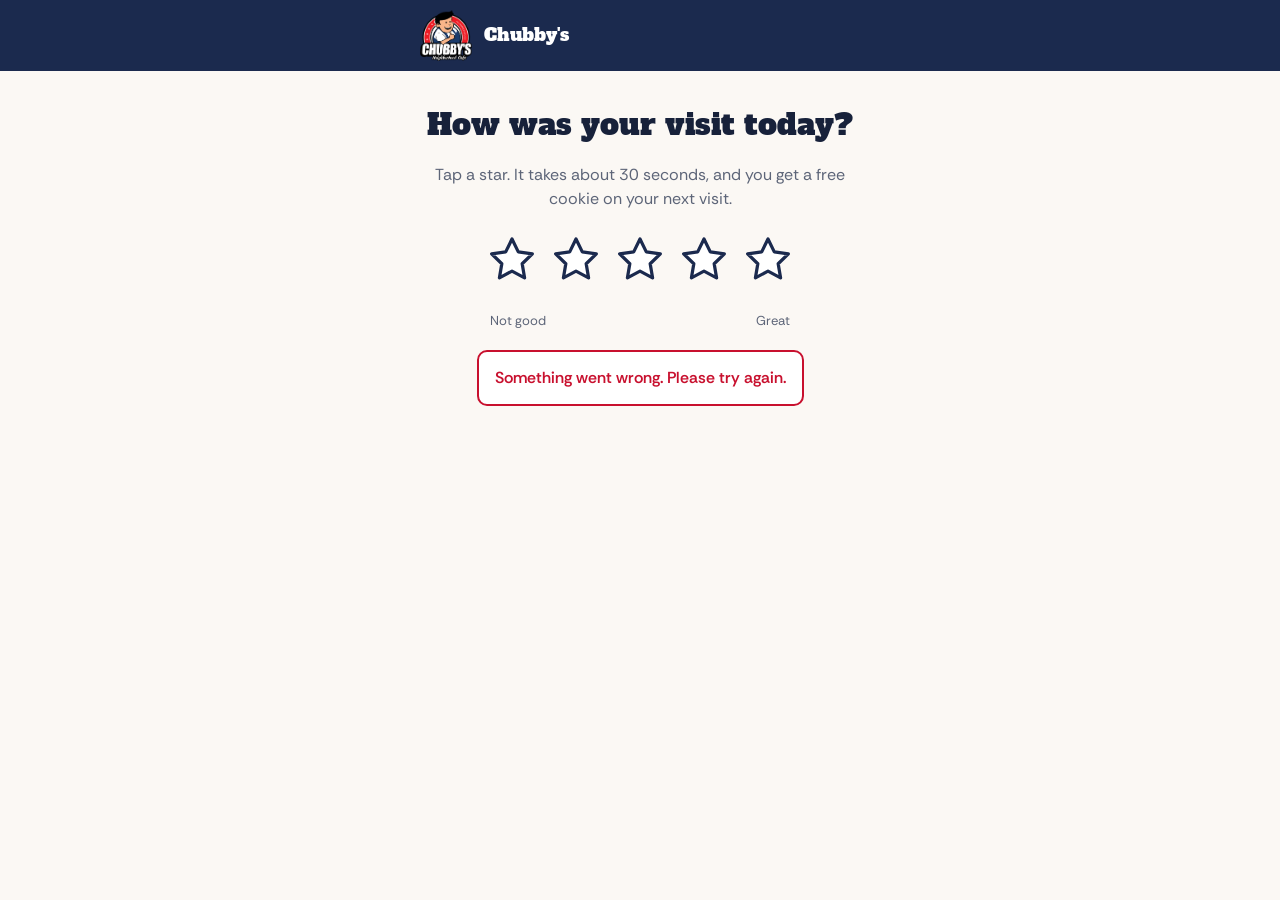
==== public/index.html @ 6172946b "Guest feedback survey pilot for Chubby's Express Lehi Survey page, one-time coupon codes with a staf" ====
<!doctype html>
<html lang="en">
<head>
<meta charset="utf-8">
<meta name="viewport" content="width=device-width, initial-scale=1">
<meta name="robots" content="noindex">
<title>How was your visit? | Chubby's</title>
<link rel="icon" type="image/png" href="assets/logo.png">
<link rel="preconnect" href="https://fonts.googleapis.com">
<link rel="preconnect" href="https://fonts.gstatic.com" crossorigin>
<link rel="stylesheet" href="https://fonts.googleapis.com/css2?family=Alfa+Slab+One&family=Rethink+Sans:wght@400;500;600;700&display=swap">
<link rel="stylesheet" href="styles.css">
</head>
<body>
<header class="bar"><div class="in">
  <img src="assets/logo.png" alt="Chubby's Neighborhood Cafe logo">
  <div><div class="brand" id="storeName">Chubby's</div><div class="sub" id="storeCity"></div></div>
</div></header>

<main>
  <!-- 1. Star rating -->
  <section class="screen center" id="rate">
    <h1>How was your visit today?</h1>
    <p class="muted">Tap a star. It takes about 30 seconds, and you get a free cookie on your next visit.</p>
    <div class="stars" id="starButtons"></div>
    <div class="scale"><span>Not good</span><span>Great</span></div>
    <p class="msg bad" id="rateError" hidden></p>
  </section>

  <!-- 2. Low rating: reach the owner -->
  <section class="screen" id="details" hidden>
    <div class="stars shown" id="starsDetails" aria-hidden="true"></div>
    <h1>We're sorry. Let us make this right.</h1>
    <p class="muted">Your message goes straight to the owner of this location, who will contact you personally.</p>
    <form id="feedbackForm" class="screen" novalidate>
      <div class="field"><label for="comment">What went wrong?</label><textarea id="comment" maxlength="2000"></textarea></div>
      <div class="field"><label for="name">Your name</label><input id="name" type="text" autocomplete="name" maxlength="80"></div>
      <div class="field"><label for="phone">Mobile number so the owner can reach you</label><input id="phone" type="tel" autocomplete="tel" maxlength="30"></div>
      <p class="msg bad" id="formError" hidden></p>
      <button class="btn" type="submit" id="sendBtn">Send to the owner</button>
    </form>
    <button class="link" type="button" id="skipBtn">Skip this</button>
  </section>

  <!-- 3a. Happy: ask for the Google review -->
  <section class="screen" id="happyDone" hidden>
    <div class="stars shown" id="starsHappy" aria-hidden="true"></div>
    <h1>Thank you! One last favor?</h1>
    <p class="muted">Reviews help a neighborhood restaurant more than anything. Would you share your experience on Google?</p>
    <a class="btn googleLink" href="#" target="_blank" rel="noopener">Review us on Google</a>
    <div class="couponSlot"></div>
  </section>

  <!-- 3b. Unhappy: confirmation -->
  <section class="screen" id="unhappyDone" hidden>
    <h1 id="unhappyTitle">Your message is with the owner.</h1>
    <p class="muted" id="unhappyText">Expect a call or text within 24 hours. Thank you for giving us the chance to fix it.</p>
    <div class="couponSlot"></div>
    <a class="link googleLink" href="#" target="_blank" rel="noopener">You can also leave a public review on Google</a>
  </section>
</main>

<script>
const STAR = '<svg viewBox="0 0 24 24" aria-hidden="true"><path d="M12 2.8l2.9 5.9 6.5.9-4.7 4.6 1.1 6.5L12 17.6l-5.8 3.1 1.1-6.5L2.6 9.6l6.5-.9z"></path></svg>';
const $ = (id) => document.getElementById(id);
const storeKey = new URLSearchParams(location.search).get("s") || "lehi";
let session = null; // { token, happy, coupon, offer, rating }

function show(id) {
  for (const s of document.querySelectorAll("main > .screen")) s.hidden = s.id !== id;
  window.scrollTo(0, 0);
}
function showError(el, text) { el.textContent = text; el.hidden = !text; }

async function api(path, body) {
  const res = await fetch("/api/" + path, body
    ? { method: "POST", headers: { "content-type": "application/json" }, body: JSON.stringify(body) }
    : undefined);
  const data = await res.json().catch(() => ({}));
  if (!res.ok) throw new Error(data.error || "Something went wrong. Please try again.");
  return data;
}

function drawStars(el, rating) {
  el.innerHTML = "";
  for (let n = 1; n <= 5; n++) {
    const span = document.createElement("span");
    span.innerHTML = STAR;
    if (n <= rating) span.firstChild.classList.add("on");
    el.appendChild(span);
  }
}

function drawCoupon() {
  for (const slot of document.querySelectorAll(".couponSlot")) {
    slot.innerHTML = "";
    if (!session || !session.coupon) continue;
    const until = new Date(session.coupon.expiresAt).toLocaleDateString("en-US", { month: "long", day: "numeric", year: "numeric" });
    const box = document.createElement("div");
    box.className = "coupon";
    box.innerHTML = '<div class="small muted"></div><div class="offer"></div><div class="code"></div><div class="small muted"></div>';
    box.children[0].textContent = session.happy ? "Yours either way, for the survey" : "For your time";
    box.children[1].textContent = session.offer;
    box.children[2].textContent = session.coupon.code;
    box.children[3].textContent = "Show this code at the register. Valid once, through " + until + ". Take a screenshot to save it.";
    slot.appendChild(box);
  }
}

async function pick(rating) {
  showError($("rateError"), "");
  for (const b of $("starButtons").children) b.disabled = true;
  try {
    const data = await api("rating", { store: storeKey, rating });
    session = { ...data, rating };
    drawStars($("starsDetails"), rating);
    drawStars($("starsHappy"), rating);
    drawCoupon();
    show(data.happy ? "happyDone" : "details");
  } catch (err) {
    showError($("rateError"), err.message);
  } finally {
    for (const b of $("starButtons").children) b.disabled = false;
  }
}

for (let n = 1; n <= 5; n++) {
  const b = document.createElement("button");
  b.type = "button";
  b.setAttribute("aria-label", n + (n === 1 ? " star" : " stars"));
  b.innerHTML = STAR;
  b.addEventListener("click", () => pick(n));
  $("starButtons").appendChild(b);
}

$("feedbackForm").addEventListener("submit", async (e) => {
  e.preventDefault();
  showError($("formError"), "");
  $("sendBtn").disabled = true;
  try {
    await api("feedback", { token: session.token, comment: $("comment").value, name: $("name").value, phone: $("phone").value });
    show("unhappyDone");
  } catch (err) {
    showError($("formError"), err.message);
  } finally {
    $("sendBtn").disabled = false;
  }
});

$("skipBtn").addEventListener("click", () => {
  $("unhappyTitle").textContent = "Thank you for telling us.";
  $("unhappyText").textContent = "We read every rating and use it to get better.";
  show("unhappyDone");
});

api("store?s=" + encodeURIComponent(storeKey)).then((store) => {
  $("storeName").textContent = store.name;
  $("storeCity").textContent = store.city;
  for (const a of document.querySelectorAll(".googleLink")) a.href = store.googleReviewUrl;
}).catch((err) => showError($("rateError"), err.message));
</script>
</body>
</html>
---- public/styles.css ----
/* Same colors and fonts as express.chubbyscafe.com and order.chubbyscafe.com */
:root {
  --bg: #fbf8f4; --surface: #ffffff; --ink: #17213a; --muted: #5d6578; --line: #e4ddd3;
  --navy: #1b2a4e; --red: #c8102e; --ok: #1d6b3a; --warn: #8a4b00;
  --font-display: "Alfa Slab One", "Rockwell", "Roboto Slab", Georgia, serif;
  --font-body: "Rethink Sans", system-ui, -apple-system, "Segoe UI", sans-serif;
}
* { box-sizing: border-box; }
body { margin: 0; background: var(--bg); color: var(--ink); font-family: var(--font-body); font-size: 16px; line-height: 1.5; }
.bar { background: var(--navy); color: #fff; }
.bar .in { max-width: 480px; margin: 0 auto; padding: 10px 20px; display: flex; align-items: center; gap: 12px; }
.bar img { width: 52px; height: auto; }
.brand { font-family: var(--font-display); font-size: 18px; line-height: 1.15; }
.sub { font-size: 12px; font-weight: 700; letter-spacing: .08em; text-transform: uppercase; opacity: .85; }
main { max-width: 480px; margin: 0 auto; padding: 36px 24px 40px; }
.screen { display: flex; flex-direction: column; gap: 20px; }
.screen[hidden] { display: none; }
.center { align-items: center; text-align: center; }
h1 { margin: 0; font-family: var(--font-display); font-weight: 400; font-size: 30px; line-height: 1.2; }
p { margin: 0; }
.muted { color: var(--muted); }
.small { font-size: 14px; }
.stars { display: flex; gap: 4px; justify-content: center; }
.stars button { width: 60px; height: 60px; padding: 0; border: none; background: none; cursor: pointer; }
.stars svg { width: 52px; height: 52px; fill: #fff; stroke: var(--navy); stroke-width: 1.5; stroke-linejoin: round; }
.stars button:hover svg, .stars button:focus-visible svg { fill: var(--red); stroke: var(--red); }
.stars.shown svg { width: 28px; height: 28px; }
.stars.shown { justify-content: flex-start; }
.stars svg.on { fill: var(--red); stroke: var(--red); }
.scale { display: flex; justify-content: space-between; width: 300px; max-width: 100%; font-size: 13px; color: var(--muted); }
.field { display: flex; flex-direction: column; gap: 6px; }
label { font-size: 14px; font-weight: 600; }
input, textarea { font: inherit; color: var(--ink); background: #fff; border: 1px solid var(--muted); border-radius: 10px; padding: 12px; width: 100%; }
input { height: 48px; padding: 0 12px; }
textarea { resize: vertical; min-height: 110px; }
.btn { display: flex; align-items: center; justify-content: center; min-height: 54px; padding: 0 20px; border: none; border-radius: 10px;
  background: var(--red); color: #fff; font: inherit; font-size: 17px; font-weight: 700; text-decoration: none; cursor: pointer; width: 100%; }
.btn[disabled] { opacity: .6; cursor: default; }
.link { background: none; border: none; color: var(--muted); font: inherit; font-size: 14px; text-decoration: underline; cursor: pointer; min-height: 44px; }
a.link { display: block; text-align: center; padding: 12px 0; }
.coupon { background: var(--surface); border: 2px dashed var(--navy); border-radius: 10px; padding: 18px; text-align: center; display: flex; flex-direction: column; gap: 6px; }
.coupon .offer { font-family: var(--font-display); font-size: 20px; line-height: 1.25; }
.coupon .code { font-size: 28px; font-weight: 700; letter-spacing: .12em; }
.msg { border-radius: 10px; padding: 14px 16px; font-weight: 600; background: var(--surface); border: 2px solid var(--line); }
.msg.ok { border-color: var(--ok); color: var(--ok); }
.msg.bad { border-color: var(--red); color: var(--red); }
.msg.warn { border-color: var(--warn); color: var(--warn); }
.msg[hidden] { display: none; }
:focus-visible { outline: 3px solid var(--red); outline-offset: 2px; }
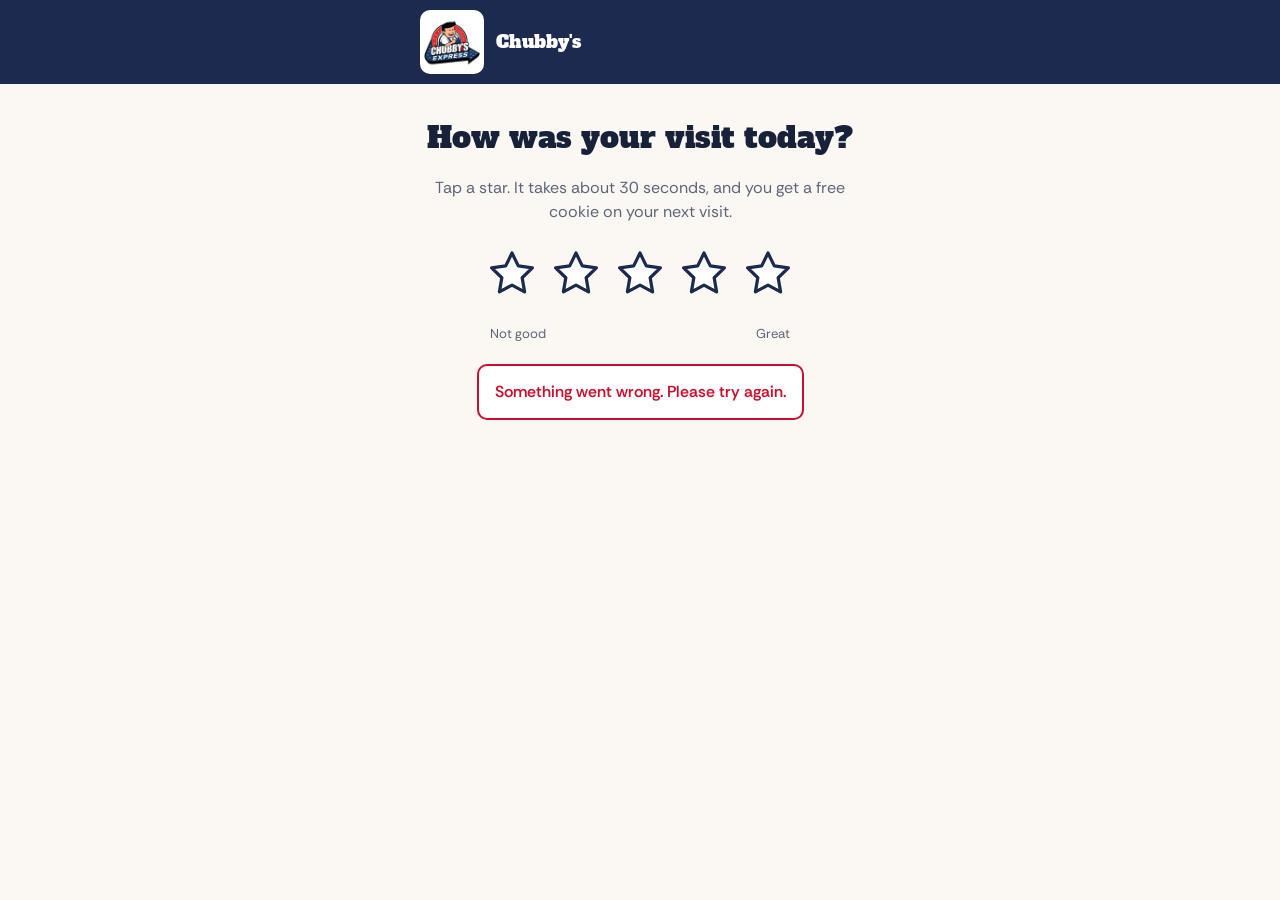
==== commit 259a85b7: "Use the Chubby's Express logo on all pages Co-Authored-By: Claude Fable 5.2 <noreply@anthropic.com> " ====
--- a/public/index.html
+++ b/public/index.html
@@ -5,7 +5,7 @@
 <meta name="viewport" content="width=device-width, initial-scale=1">
 <meta name="robots" content="noindex">
 <title>How was your visit? | Chubby's</title>
-<link rel="icon" type="image/png" href="assets/logo.png">
+<link rel="icon" type="image/png" href="assets/express-logo.png">
 <link rel="preconnect" href="https://fonts.googleapis.com">
 <link rel="preconnect" href="https://fonts.gstatic.com" crossorigin>
 <link rel="stylesheet" href="https://fonts.googleapis.com/css2?family=Alfa+Slab+One&family=Rethink+Sans:wght@400;500;600;700&display=swap">
@@ -13,7 +13,7 @@
 </head>
 <body>
 <header class="bar"><div class="in">
-  <img src="assets/logo.png" alt="Chubby's Neighborhood Cafe logo">
+  <img src="assets/express-logo.png" alt="Chubby's Express logo">
   <div><div class="brand" id="storeName">Chubby's</div><div class="sub" id="storeCity"></div></div>
 </div></header>
 
@@ -147,6 +147,16 @@
   }
 });
 
+// Count taps on the Google review links (the tap, not whether a review gets posted).
+for (const a of document.querySelectorAll(".googleLink")) {
+  a.addEventListener("click", () => {
+    if (!session) return;
+    try {
+      fetch("/api/click", { method: "POST", keepalive: true, headers: { "content-type": "application/json" }, body: JSON.stringify({ token: session.token }) });
+    } catch {}
+  });
+}
+
 $("skipBtn").addEventListener("click", () => {
   $("unhappyTitle").textContent = "Thank you for telling us.";
   $("unhappyText").textContent = "We read every rating and use it to get better.";
--- a/public/styles.css
+++ b/public/styles.css
@@ -9,7 +9,8 @@
 body { margin: 0; background: var(--bg); color: var(--ink); font-family: var(--font-body); font-size: 16px; line-height: 1.5; }
 .bar { background: var(--navy); color: #fff; }
 .bar .in { max-width: 480px; margin: 0 auto; padding: 10px 20px; display: flex; align-items: center; gap: 12px; }
-.bar img { width: 52px; height: auto; }
+/* White backing so the logo's navy arrow shows against the navy bar */
+.bar img { width: 64px; height: auto; background: #fff; border-radius: 10px; padding: 4px; }
 .brand { font-family: var(--font-display); font-size: 18px; line-height: 1.15; }
 .sub { font-size: 12px; font-weight: 700; letter-spacing: .08em; text-transform: uppercase; opacity: .85; }
 main { max-width: 480px; margin: 0 auto; padding: 36px 24px 40px; }
